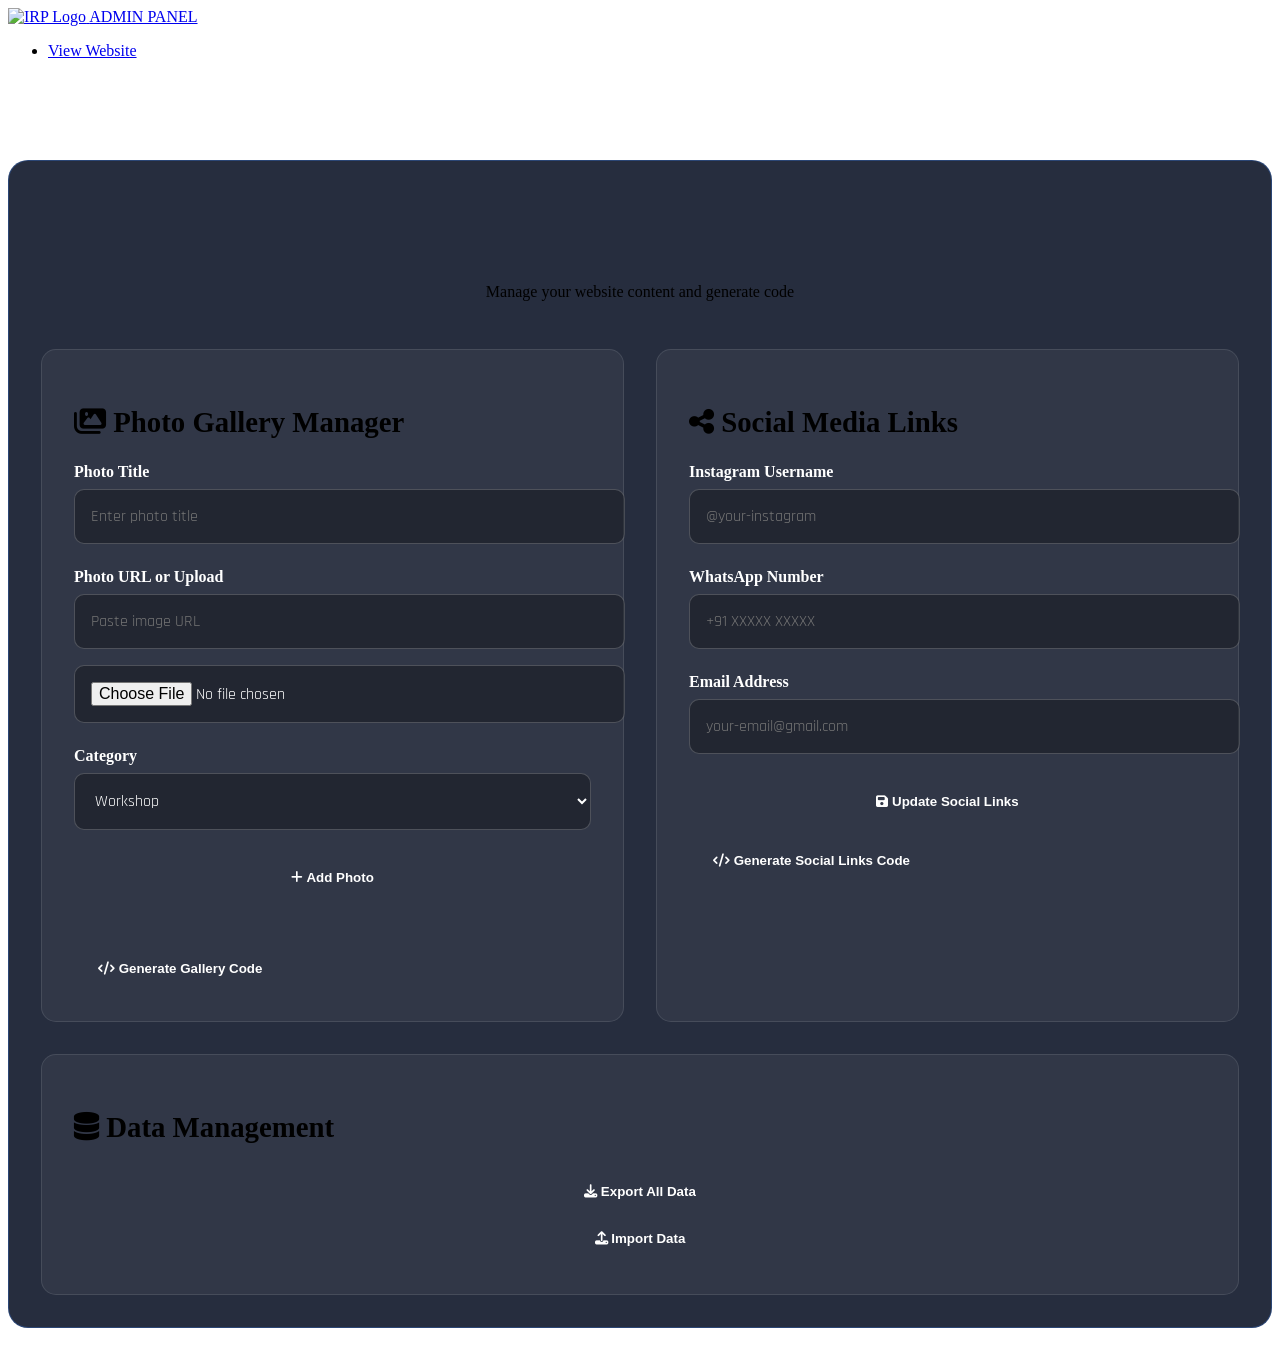
==== admin.html @ 3d692ead "Add files via upload" ====
<!DOCTYPE html>
<html lang="en">
<head>
    <meta charset="UTF-8">
    <meta name="viewport" content="width=device-width, initial-scale=1.0">
    <title>Admin Panel - Interstellar IRP</title>
    <link href="https://fonts.googleapis.com/css2?family=Orbitron:wght@400;700;900&family=Rajdhani:wght@300;400;600;700&display=swap" rel="stylesheet">
    <link rel="stylesheet" href="https://cdnjs.cloudflare.com/ajax/libs/font-awesome/6.4.0/css/all.min.css">
    <link rel="stylesheet" href="css/style.css">
    <style>
        .admin-container {
            max-width: 1400px;
            margin: 100px auto 2rem;
            padding: 2rem;
            background: rgba(15, 23, 42, 0.9);
            border-radius: 20px;
            border: 1px solid rgba(59, 130, 246, 0.3);
        }

        .admin-header {
            text-align: center;
            margin-bottom: 3rem;
        }

        .admin-header h1 {
            font-size: 2.5rem;
            background: linear-gradient(135deg, var(--secondary-blue), var(--accent-orange));
            -webkit-background-clip: text;
            -webkit-text-fill-color: transparent;
            margin-bottom: 1rem;
        }

        .admin-grid {
            display: grid;
            grid-template-columns: 1fr 1fr;
            gap: 2rem;
        }

        .admin-section {
            background: rgba(255,255,255,0.05);
            padding: 2rem;
            border-radius: 15px;
            border: 1px solid rgba(255,255,255,0.1);
        }

        .admin-section h2 {
            font-size: 1.8rem;
            margin-bottom: 1.5rem;
            color: var(--accent-orange);
        }

        .form-group {
            margin-bottom: 1.5rem;
        }

        .form-group label {
            display: block;
            margin-bottom: 0.5rem;
            color: white;
            font-weight: 600;
        }

        .form-group input,
        .form-group textarea,
        .form-group select {
            width: 100%;
            padding: 1rem;
            border: 1px solid rgba(255,255,255,0.2);
            border-radius: 10px;
            background: rgba(0,0,0,0.3);
            color: white;
            font-family: 'Rajdhani', sans-serif;
            font-size: 1rem;
        }

        .form-group input:focus,
        .form-group textarea:focus {
            outline: none;
            border-color: var(--accent-orange);
        }

        .btn-admin {
            padding: 1rem 2rem;
            background: linear-gradient(135deg, var(--accent-orange), var(--light-orange));
            color: white;
            border: none;
            border-radius: 10px;
            font-weight: 700;
            cursor: pointer;
            transition: all 0.3s;
            width: 100%;
        }

        .btn-admin:hover {
            transform: translateY(-3px);
            box-shadow: 0 10px 30px rgba(249, 115, 22, 0.5);
        }

        .code-output {
            background: #000;
            padding: 1.5rem;
            border-radius: 10px;
            border: 1px solid var(--secondary-blue);
            margin-top: 1rem;
            max-height: 400px;
            overflow-y: auto;
        }

        .code-output pre {
            color: #00ff00;
            font-family: 'Courier New', monospace;
            font-size: 0.9rem;
            white-space: pre-wrap;
            word-wrap: break-word;
        }

        .copy-btn {
            background: var(--secondary-blue);
            color: white;
            border: none;
            padding: 0.8rem 1.5rem;
            border-radius: 8px;
            cursor: pointer;
            margin-top: 1rem;
            font-weight: 700;
            transition: all 0.3s;
        }

        .copy-btn:hover {
            background: var(--primary-blue);
        }

        .photo-preview {
            display: grid;
            grid-template-columns: repeat(auto-fill, minmax(150px, 1fr));
            gap: 1rem;
            margin-top: 1rem;
        }

        .photo-item {
            position: relative;
            border-radius: 10px;
            overflow: hidden;
            border: 2px solid var(--secondary-blue);
        }

        .photo-item img {
            width: 100%;
            height: 150px;
            object-fit: cover;
        }

        .photo-item .delete-btn {
            position: absolute;
            top: 5px;
            right: 5px;
            background: red;
            color: white;
            border: none;
            width: 30px;
            height: 30px;
            border-radius: 50%;
            cursor: pointer;
        }

        .success-message {
            background: rgba(16, 185, 129, 0.2);
            border: 1px solid #10b981;
            color: #10b981;
            padding: 1rem;
            border-radius: 10px;
            margin-top: 1rem;
            display: none;
        }

        @media (max-width: 968px) {
            .admin-grid {
                grid-template-columns: 1fr;
            }
        }
    </style>
</head>
<body>
    <nav>
        <div class="nav-container">
            <a href="index.html" class="logo">
                <img src="images/logo.png" alt="IRP Logo">
                <span class="logo-text">ADMIN PANEL</span>
            </a>
            <ul class="nav-links">
                <li><a href="index.html">View Website</a></li>
            </ul>
        </div>
    </nav>

    <div class="admin-container">
        <div class="admin-header">
            <h1><i class="fas fa-cog"></i> Admin Control Panel</h1>
            <p>Manage your website content and generate code</p>
        </div>

        <div class="admin-grid">
            <!-- Photo Upload Section -->
            <div class="admin-section">
                <h2><i class="fas fa-images"></i> Photo Gallery Manager</h2>
                
                <div class="form-group">
                    <label>Photo Title</label>
                    <input type="text" id="photo-title" placeholder="Enter photo title">
                </div>

                <div class="form-group">
                    <label>Photo URL or Upload</label>
                    <input type="text" id="photo-url" placeholder="Paste image URL">
                    <input type="file" id="photo-file" accept="image/*" style="margin-top: 1rem;">
                </div>

                <div class="form-group">
                    <label>Category</label>
                    <select id="photo-category">
                        <option value="workshop">Workshop</option>
                        <option value="event">Event</option>
                        <option value="lab">Lab</option>
                        <option value="team">Team</option>
                    </select>
                </div>

                <button class="btn-admin" onclick="addPhoto()">
                    <i class="fas fa-plus"></i> Add Photo
                </button>

                <div class="photo-preview" id="photo-preview"></div>

                <button class="copy-btn" onclick="generateGalleryCode()" style="margin-top: 2rem;">
                    <i class="fas fa-code"></i> Generate Gallery Code
                </button>

                <div class="code-output" id="gallery-code-output" style="display: none;">
                    <pre id="gallery-code"></pre>
                </div>

                <button class="copy-btn" onclick="copyCode('gallery-code')" id="copy-gallery-btn" style="display: none;">
                    <i class="fas fa-copy"></i> Copy Code
                </button>

                <div class="success-message" id="gallery-success">
                    ✓ Code copied to clipboard!
                </div>
            </div>

            <!-- Social Media Links Section -->
            <div class="admin-section">
                <h2><i class="fas fa-share-alt"></i> Social Media Links</h2>

                <div class="form-group">
                    <label>Instagram Username</label>
                    <input type="text" id="instagram-username" placeholder="@your-instagram">
                </div>

                <div class="form-group">
                    <label>WhatsApp Number</label>
                    <input type="text" id="whatsapp-number" placeholder="+91 XXXXX XXXXX">
                </div>

                <div class="form-group">
                    <label>Email Address</label>
                    <input type="email" id="email-address" placeholder="your-email@gmail.com">
                </div>

                <button class="btn-admin" onclick="updateSocialLinks()">
                    <i class="fas fa-save"></i> Update Social Links
                </button>

                <button class="copy-btn" onclick="generateSocialCode()" style="margin-top: 1rem;">
                    <i class="fas fa-code"></i> Generate Social Links Code
                </button>

                <div class="code-output" id="social-code-output" style="display: none;">
                    <pre id="social-code"></pre>
                </div>

                <button class="copy-btn" onclick="copyCode('social-code')" id="copy-social-btn" style="display: none;">
                    <i class="fas fa-copy"></i> Copy Code
                </button>

                <div class="success-message" id="social-success">
                    ✓ Code copied to clipboard!
                </div>
            </div>

            <!-- Export/Import Section -->
            <div class="admin-section" style="grid-column: 1 / -1;">
                <h2><i class="fas fa-database"></i> Data Management</h2>

                <button class="btn-admin" onclick="exportAllData()" style="margin-right: 1rem;">
                    <i class="fas fa-download"></i> Export All Data
                </button>

                <button class="btn-admin" onclick="document.getElementById('import-file').click()">
                    <i class="fas fa-upload"></i> Import Data
                </button>
                <input type="file" id="import-file" accept=".json" style="display: none;" onchange="importData(event)">

                <div class="code-output" id="export-output" style="display: none;">
                    <pre id="export-code"></pre>
                </div>

                <button class="copy-btn" onclick="copyCode('export-code')" id="copy-export-btn" style="display: none;">
                    <i class="fas fa-copy"></i> Copy Export Code
                </button>
            </div>
        </div>
    </div>

    <script src="js/admin.js"></script>
</body>
</html>
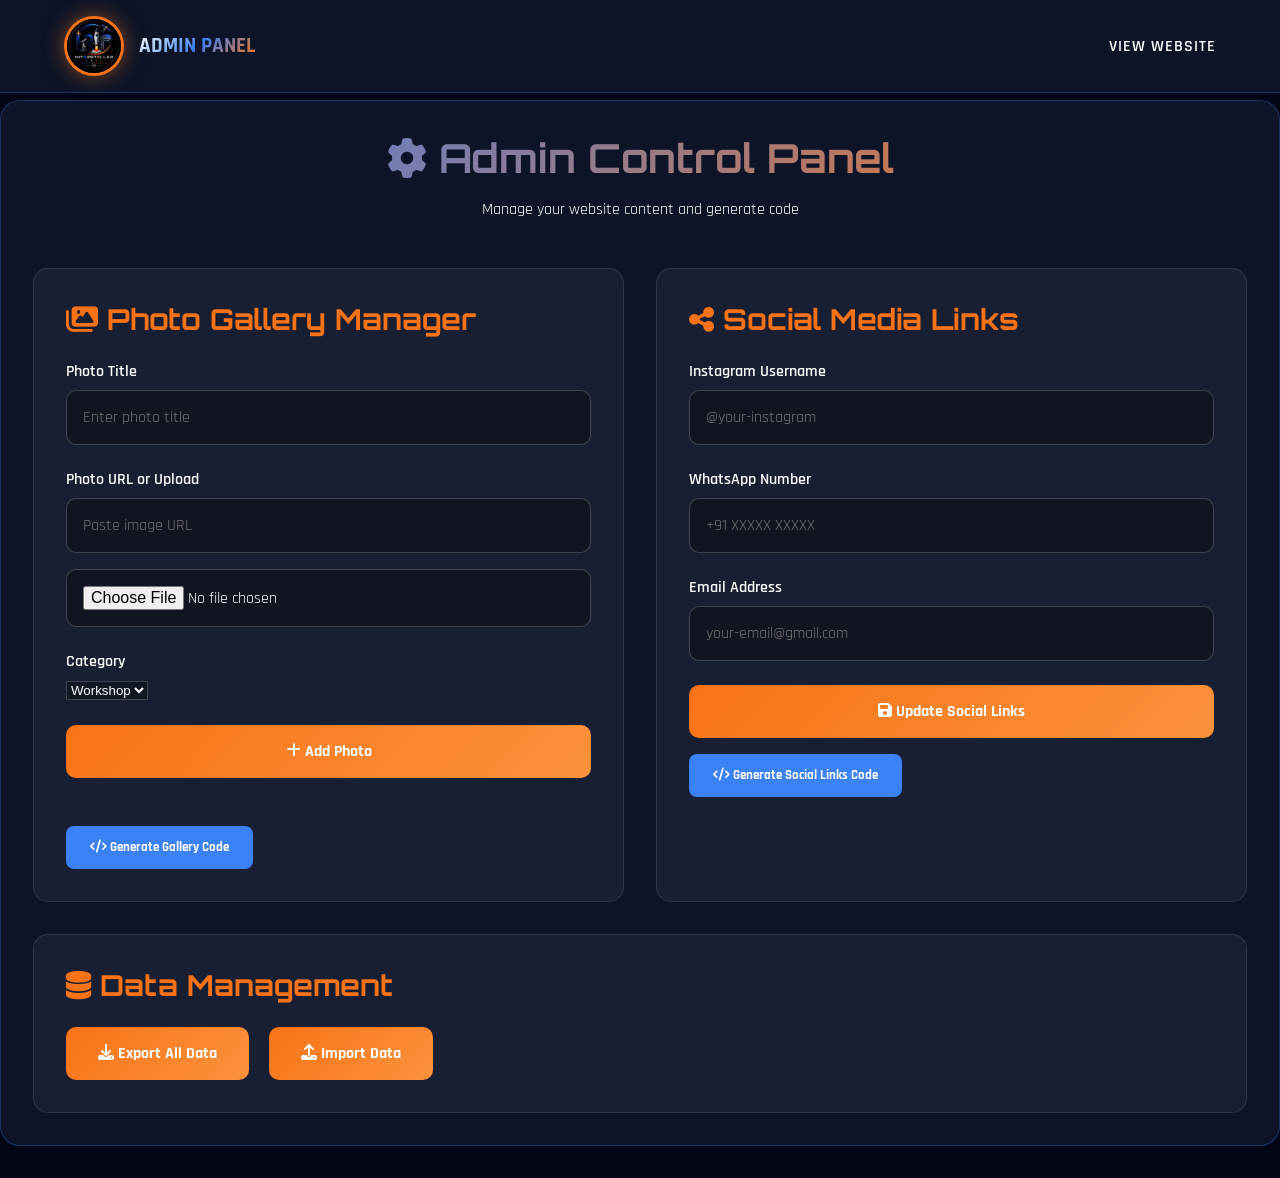
==== commit ea9fb9e2: "Update admin.html" ====
--- a/admin.html
+++ b/admin.html
@@ -6,7 +6,7 @@
     <title>Admin Panel - Interstellar IRP</title>
     <link href="https://fonts.googleapis.com/css2?family=Orbitron:wght@400;700;900&family=Rajdhani:wght@300;400;600;700&display=swap" rel="stylesheet">
     <link rel="stylesheet" href="https://cdnjs.cloudflare.com/ajax/libs/font-awesome/6.4.0/css/all.min.css">
-    <link rel="stylesheet" href="css/style.css">
+    <link rel="stylesheet" href="style.css">
     <style>
         .admin-container {
             max-width: 1400px;
@@ -49,34 +49,15 @@
             color: var(--accent-orange);
         }
 
-        .form-group {
-            margin-bottom: 1.5rem;
-        }
-
-        .form-group label {
-            display: block;
-            margin-bottom: 0.5rem;
-            color: white;
-            font-weight: 600;
-        }
-
-        .form-group input,
-        .form-group textarea,
-        .form-group select {
-            width: 100%;
-            padding: 1rem;
+        .admin-section .form-group label {
+            color: white;
+        }
+
+        .admin-section .form-group input,
+        .admin-section .form-group select {
+            background: rgba(0,0,0,0.3);
+            color: white;
             border: 1px solid rgba(255,255,255,0.2);
-            border-radius: 10px;
-            background: rgba(0,0,0,0.3);
-            color: white;
-            font-family: 'Rajdhani', sans-serif;
-            font-size: 1rem;
-        }
-
-        .form-group input:focus,
-        .form-group textarea:focus {
-            outline: none;
-            border-color: var(--accent-orange);
         }
 
         .btn-admin {
@@ -89,6 +70,8 @@
             cursor: pointer;
             transition: all 0.3s;
             width: 100%;
+            font-size: 1rem;
+            font-family: 'Rajdhani', sans-serif;
         }
 
         .btn-admin:hover {
@@ -104,6 +87,7 @@
             margin-top: 1rem;
             max-height: 400px;
             overflow-y: auto;
+            display: none;
         }
 
         .code-output pre {
@@ -124,6 +108,8 @@
             margin-top: 1rem;
             font-weight: 700;
             transition: all 0.3s;
+            display: none;
+            font-family: 'Rajdhani', sans-serif;
         }
 
         .copy-btn:hover {
@@ -184,7 +170,7 @@
     <nav>
         <div class="nav-container">
             <a href="index.html" class="logo">
-                <img src="images/logo.png" alt="IRP Logo">
+                <img src="logo.png.jpeg" alt="IRP Logo">
                 <span class="logo-text">ADMIN PANEL</span>
             </a>
             <ul class="nav-links">
@@ -212,7 +198,7 @@
                 <div class="form-group">
                     <label>Photo URL or Upload</label>
                     <input type="text" id="photo-url" placeholder="Paste image URL">
-                    <input type="file" id="photo-file" accept="image/*" style="margin-top: 1rem;">
+                    <input type="file" id="photo-file" accept="image/*" style="margin-top: 1rem; color: white;">
                 </div>
 
                 <div class="form-group">
@@ -231,15 +217,15 @@
 
                 <div class="photo-preview" id="photo-preview"></div>
 
-                <button class="copy-btn" onclick="generateGalleryCode()" style="margin-top: 2rem;">
+                <button class="copy-btn" onclick="generateGalleryCode()" style="margin-top: 2rem; display: inline-block;">
                     <i class="fas fa-code"></i> Generate Gallery Code
                 </button>
 
-                <div class="code-output" id="gallery-code-output" style="display: none;">
+                <div class="code-output" id="gallery-code-output">
                     <pre id="gallery-code"></pre>
                 </div>
 
-                <button class="copy-btn" onclick="copyCode('gallery-code')" id="copy-gallery-btn" style="display: none;">
+                <button class="copy-btn" onclick="copyCode('gallery-code')" id="copy-gallery-btn">
                     <i class="fas fa-copy"></i> Copy Code
                 </button>
 
@@ -271,15 +257,15 @@
                     <i class="fas fa-save"></i> Update Social Links
                 </button>
 
-                <button class="copy-btn" onclick="generateSocialCode()" style="margin-top: 1rem;">
+                <button class="copy-btn" onclick="generateSocialCode()" style="margin-top: 1rem; display: inline-block;">
                     <i class="fas fa-code"></i> Generate Social Links Code
                 </button>
 
-                <div class="code-output" id="social-code-output" style="display: none;">
+                <div class="code-output" id="social-code-output">
                     <pre id="social-code"></pre>
                 </div>
 
-                <button class="copy-btn" onclick="copyCode('social-code')" id="copy-social-btn" style="display: none;">
+                <button class="copy-btn" onclick="copyCode('social-code')" id="copy-social-btn">
                     <i class="fas fa-copy"></i> Copy Code
                 </button>
 
@@ -292,26 +278,26 @@
             <div class="admin-section" style="grid-column: 1 / -1;">
                 <h2><i class="fas fa-database"></i> Data Management</h2>
 
-                <button class="btn-admin" onclick="exportAllData()" style="margin-right: 1rem;">
+                <button class="btn-admin" onclick="exportAllData()" style="margin-right: 1rem; display: inline-block; width: auto;">
                     <i class="fas fa-download"></i> Export All Data
                 </button>
 
-                <button class="btn-admin" onclick="document.getElementById('import-file').click()">
+                <button class="btn-admin" onclick="document.getElementById('import-file').click()" style="display: inline-block; width: auto;">
                     <i class="fas fa-upload"></i> Import Data
                 </button>
                 <input type="file" id="import-file" accept=".json" style="display: none;" onchange="importData(event)">
 
-                <div class="code-output" id="export-output" style="display: none;">
+                <div class="code-output" id="export-output">
                     <pre id="export-code"></pre>
                 </div>
 
-                <button class="copy-btn" onclick="copyCode('export-code')" id="copy-export-btn" style="display: none;">
+                <button class="copy-btn" onclick="copyCode('export-code')" id="copy-export-btn">
                     <i class="fas fa-copy"></i> Copy Export Code
                 </button>
             </div>
         </div>
     </div>
 
-    <script src="js/admin.js"></script>
+    <script src="admin.js"></script>
 </body>
-</html>+</html>
--- a/style.css
+++ b/style.css
@@ -0,0 +1,656 @@
+* {
+    margin: 0;
+    padding: 0;
+    box-sizing: border-box;
+}
+
+:root {
+    --primary-blue: #1e3a8a;
+    --secondary-blue: #3b82f6;
+    --accent-orange: #f97316;
+    --light-orange: #fb923c;
+    --dark-bg: #0f172a;
+    --space-black: #020617;
+}
+
+body {
+    font-family: 'Rajdhani', sans-serif;
+    overflow-x: hidden;
+    background: var(--space-black);
+    color: white;
+}
+
+h1, h2, h3 {
+    font-family: 'Orbitron', sans-serif;
+}
+
+#canvas-container {
+    position: fixed;
+    top: 0;
+    left: 0;
+    width: 100%;
+    height: 100%;
+    z-index: -1;
+}
+
+nav {
+    position: fixed;
+    top: 0;
+    width: 100%;
+    background: rgba(15, 23, 42, 0.9);
+    backdrop-filter: blur(10px);
+    z-index: 1000;
+    padding: 1rem 5%;
+    border-bottom: 1px solid rgba(59, 130, 246, 0.3);
+}
+
+.nav-container {
+    max-width: 1400px;
+    margin: 0 auto;
+    display: flex;
+    justify-content: space-between;
+    align-items: center;
+}
+
+.logo {
+    display: flex;
+    align-items: center;
+    gap: 15px;
+    text-decoration: none;
+}
+
+.logo img {
+    width: 60px;
+    height: 60px;
+    border-radius: 50%;
+    border: 3px solid var(--accent-orange);
+    box-shadow: 0 0 20px rgba(249, 115, 22, 0.5);
+}
+
+.logo-text {
+    font-size: 1.3rem;
+    font-weight: 700;
+    background: linear-gradient(135deg, #fff, var(--secondary-blue), var(--accent-orange));
+    -webkit-background-clip: text;
+    -webkit-text-fill-color: transparent;
+}
+
+.nav-links {
+    display: flex;
+    gap: 2rem;
+    list-style: none;
+}
+
+.nav-links a {
+    color: white;
+    text-decoration: none;
+    font-weight: 600;
+    transition: all 0.3s;
+    text-transform: uppercase;
+    letter-spacing: 1px;
+}
+
+.nav-links a:hover {
+    color: var(--accent-orange);
+}
+
+.hero {
+    margin-top: 80px;
+    min-height: 100vh;
+    display: flex;
+    align-items: center;
+    justify-content: center;
+    padding: 2rem;
+}
+
+.hero-content {
+    text-align: center;
+    max-width: 1200px;
+}
+
+.hero-badge {
+    display: inline-flex;
+    align-items: center;
+    gap: 10px;
+    background: linear-gradient(135deg, var(--accent-orange), var(--light-orange));
+    padding: 0.7rem 2rem;
+    border-radius: 50px;
+    font-weight: 700;
+    margin-bottom: 2rem;
+    box-shadow: 0 0 30px rgba(249, 115, 22, 0.6);
+}
+
+.hero h1 {
+    font-size: clamp(2.5rem, 6vw, 5rem);
+    margin-bottom: 1.5rem;
+    text-transform: uppercase;
+    letter-spacing: 3px;
+    background: linear-gradient(135deg, #fff 0%, var(--secondary-blue) 50%, var(--accent-orange) 100%);
+    -webkit-background-clip: text;
+    -webkit-text-fill-color: transparent;
+}
+
+.hero-tagline {
+    font-size: 1.8rem;
+    color: #cbd5e1;
+    margin-bottom: 2rem;
+}
+
+.hero-description {
+    font-size: 1.3rem;
+    color: #94a3b8;
+    max-width: 900px;
+    margin: 0 auto 3rem;
+    line-height: 1.8;
+}
+
+.btn {
+    padding: 1.2rem 3rem;
+    border: none;
+    border-radius: 50px;
+    font-weight: 700;
+    font-size: 1.1rem;
+    cursor: pointer;
+    transition: all 0.3s;
+    text-decoration: none;
+    display: inline-flex;
+    align-items: center;
+    gap: 10px;
+    text-transform: uppercase;
+}
+
+.btn-primary {
+    background: linear-gradient(135deg, var(--accent-orange), var(--light-orange));
+    color: white;
+    box-shadow: 0 10px 40px rgba(249, 115, 22, 0.5);
+}
+
+.btn-primary:hover {
+    transform: translateY(-5px);
+    box-shadow: 0 20px 60px rgba(249, 115, 22, 0.7);
+}
+
+.btn-secondary {
+    background: transparent;
+    color: white;
+    border: 2px solid var(--secondary-blue);
+}
+
+.btn-secondary:hover {
+    background: var(--secondary-blue);
+    transform: translateY(-5px);
+}
+
+.stats {
+    background: rgba(15, 23, 42, 0.8);
+    backdrop-filter: blur(10px);
+    padding: 4rem 5%;
+    display: grid;
+    grid-template-columns: repeat(auto-fit, minmax(250px, 1fr));
+    gap: 2rem;
+    max-width: 1200px;
+    margin: -50px auto 0;
+    border-radius: 20px;
+    border: 1px solid rgba(59, 130, 246, 0.3);
+}
+
+.stat-item {
+    text-align: center;
+    padding: 2rem;
+}
+
+.stat-number {
+    font-size: 3.5rem;
+    font-weight: 900;
+    background: linear-gradient(135deg, var(--secondary-blue), var(--accent-orange));
+    -webkit-background-clip: text;
+    -webkit-text-fill-color: transparent;
+    display: block;
+}
+
+.stat-label {
+    color: #cbd5e1;
+    font-size: 1.2rem;
+    margin-top: 0.5rem;
+    text-transform: uppercase;
+}
+
+.section {
+    padding: 8rem 5%;
+    max-width: 1400px;
+    margin: 0 auto;
+}
+
+.section-title {
+    text-align: center;
+    margin-bottom: 5rem;
+}
+
+.section-title h2 {
+    font-size: 3rem;
+    margin-bottom: 1rem;
+    background: linear-gradient(135deg, #fff, var(--secondary-blue));
+    -webkit-background-clip: text;
+    -webkit-text-fill-color: transparent;
+}
+
+.section-title p {
+    color: #94a3b8;
+    font-size: 1.3rem;
+}
+
+.about-grid {
+    display: grid;
+    grid-template-columns: 1fr 1fr;
+    gap: 5rem;
+    align-items: center;
+}
+
+.about-image-placeholder {
+    width: 100%;
+    height: 500px;
+    background: linear-gradient(135deg, var(--primary-blue), var(--secondary-blue));
+    display: flex;
+    align-items: center;
+    justify-content: center;
+    font-size: 8rem;
+    color: rgba(255,255,255,0.2);
+    border-radius: 20px;
+}
+
+.about-content h3 {
+    font-size: 2.5rem;
+    margin-bottom: 2rem;
+}
+
+.about-content p {
+    color: #cbd5e1;
+    font-size: 1.2rem;
+    line-height: 1.9;
+    margin-bottom: 2rem;
+}
+
+.features-list {
+    list-style: none;
+}
+
+.features-list li {
+    padding: 1rem 0;
+    color: white;
+    font-weight: 600;
+    display: flex;
+    align-items: center;
+    gap: 1.2rem;
+    font-size: 1.1rem;
+}
+
+.features-list i {
+    color: var(--accent-orange);
+    font-size: 1.5rem;
+}
+
+.programs {
+    background: linear-gradient(135deg, rgba(30, 58, 138, 0.3), rgba(15, 23, 42, 0.5));
+    border-radius: 30px;
+    border: 1px solid rgba(59, 130, 246, 0.2);
+}
+
+.programs-grid {
+    display: grid;
+    grid-template-columns: repeat(auto-fit, minmax(400px, 1fr));
+    gap: 3rem;
+}
+
+.program-card {
+    background: rgba(255,255,255,0.05);
+    backdrop-filter: blur(10px);
+    border: 1px solid rgba(255,255,255,0.1);
+    border-radius: 25px;
+    padding: 3rem 2.5rem;
+    transition: all 0.4s;
+}
+
+.program-card:hover {
+    transform: translateY(-15px);
+    box-shadow: 0 30px 80px rgba(59, 130, 246, 0.4);
+}
+
+.program-icon {
+    width: 90px;
+    height: 90px;
+    background: linear-gradient(135deg, var(--secondary-blue), var(--accent-orange));
+    border-radius: 50%;
+    display: flex;
+    align-items: center;
+    justify-content: center;
+    font-size: 3rem;
+    margin-bottom: 2rem;
+}
+
+.program-card h3 {
+    font-size: 2rem;
+    margin-bottom: 0.8rem;
+}
+
+.program-target {
+    color: var(--accent-orange);
+    font-weight: 700;
+    margin-bottom: 1.5rem;
+    display: block;
+}
+
+.program-topics {
+    list-style: none;
+    margin: 1.5rem 0;
+}
+
+.program-topics li {
+    padding: 0.5rem 0;
+    color: #cbd5e1;
+    display: flex;
+    align-items: center;
+    gap: 0.8rem;
+}
+
+.program-topics i {
+    color: var(--accent-orange);
+}
+
+.program-project {
+    background: rgba(249, 115, 22, 0.2);
+    padding: 1rem;
+    border-radius: 10px;
+    border-left: 4px solid var(--accent-orange);
+    margin-top: 1.5rem;
+}
+
+.program-project strong {
+    color: var(--accent-orange);
+    display: block;
+    margin-bottom: 0.5rem;
+}
+
+.gallery-grid {
+    display: grid;
+    grid-template-columns: repeat(auto-fill, minmax(300px, 1fr));
+    gap: 2rem;
+}
+
+.gallery-item {
+    position: relative;
+    border-radius: 15px;
+    overflow: hidden;
+    cursor: pointer;
+    transition: transform 0.3s;
+    border: 2px solid rgba(59, 130, 246, 0.3);
+}
+
+.gallery-item:hover {
+    transform: scale(1.05);
+    border-color: var(--accent-orange);
+}
+
+.gallery-item img {
+    width: 100%;
+    height: 300px;
+    object-fit: cover;
+}
+
+.gallery-overlay {
+    position: absolute;
+    bottom: 0;
+    left: 0;
+    right: 0;
+    background: linear-gradient(to top, rgba(0,0,0,0.9), transparent);
+    padding: 2rem 1rem 1rem;
+    transform: translateY(100%);
+    transition: transform 0.3s;
+}
+
+.gallery-item:hover .gallery-overlay {
+    transform: translateY(0);
+}
+
+.gallery-overlay h4 {
+    color: white;
+    margin-bottom: 0.5rem;
+}
+
+.gallery-overlay span {
+    color: var(--accent-orange);
+    font-size: 0.9rem;
+    text-transform: uppercase;
+}
+
+.lightbox {
+    display: none;
+    position: fixed;
+    z-index: 2000;
+    left: 0;
+    top: 0;
+    width: 100%;
+    height: 100%;
+    background: rgba(0,0,0,0.95);
+    justify-content: center;
+    align-items: center;
+}
+
+.lightbox-content {
+    max-width: 90%;
+    max-height: 90%;
+    border-radius: 10px;
+}
+
+.close-lightbox {
+    position: absolute;
+    top: 20px;
+    right: 40px;
+    color: white;
+    font-size: 40px;
+    cursor: pointer;
+}
+
+.partners-grid {
+    display: grid;
+    grid-template-columns: repeat(auto-fit, minmax(300px, 1fr));
+    gap: 2rem;
+}
+
+.partner-card {
+    background: rgba(255,255,255,0.05);
+    border-radius: 15px;
+    padding: 2rem;
+    text-align: center;
+    border: 1px solid rgba(255,255,255,0.1);
+    transition: all 0.3s;
+}
+
+.partner-card:hover {
+    transform: translateY(-10px);
+    border-color: var(--secondary-blue);
+}
+
+.partner-icon {
+    width: 100px;
+    height: 100px;
+    background: linear-gradient(135deg, var(--primary-blue), var(--secondary-blue));
+    border-radius: 50%;
+    display: flex;
+    align-items: center;
+    justify-content: center;
+    margin: 0 auto 1.5rem;
+    font-size: 3rem;
+}
+
+.partner-card h3 {
+    font-size: 1.5rem;
+    margin-bottom: 0.5rem;
+}
+
+.partner-card p {
+    color: #cbd5e1;
+    margin-bottom: 1rem;
+}
+
+.partner-type {
+    display: inline-block;
+    background: rgba(59, 130, 246, 0.2);
+    color: var(--secondary-blue);
+    padding: 0.3rem 1rem;
+    border-radius: 20px;
+    font-size: 0.85rem;
+    font-weight: 700;
+}
+
+.contact {
+    background: linear-gradient(135deg, var(--primary-blue), var(--dark-bg));
+}
+
+.contact-grid {
+    display: grid;
+    grid-template-columns: 1fr 1fr;
+    gap: 4rem;
+}
+
+.contact-info h3 {
+    font-size: 1.8rem;
+    margin-bottom: 1.5rem;
+}
+
+.contact-info p {
+    color: #cbd5e1;
+    line-height: 1.8;
+    margin-bottom: 2rem;
+}
+
+.contact-details {
+    list-style: none;
+}
+
+.contact-details li {
+    padding: 1rem 0;
+    display: flex;
+    align-items: center;
+    gap: 1rem;
+    color: #e2e8f0;
+}
+
+.contact-details i {
+    width: 50px;
+    height: 50px;
+    background: rgba(255,255,255,0.1);
+    border-radius: 50%;
+    display: flex;
+    align-items: center;
+    justify-content: center;
+    color: var(--accent-orange);
+    font-size: 1.5rem;
+}
+
+.contact-form {
+    background: rgba(255,255,255,0.05);
+    padding: 3rem;
+    border-radius: 20px;
+    border: 1px solid rgba(255,255,255,0.1);
+}
+
+.form-group {
+    margin-bottom: 1.5rem;
+}
+
+.form-group label {
+    display: block;
+    margin-bottom: 0.5rem;
+    color: #e2e8f0;
+    font-weight: 600;
+}
+
+.form-group input,
+.form-group textarea {
+    width: 100%;
+    padding: 1rem;
+    border: 1px solid rgba(255,255,255,0.2);
+    border-radius: 10px;
+    background: rgba(0,0,0,0.3);
+    color: white;
+    font-family: 'Rajdhani', sans-serif;
+    font-size: 1rem;
+}
+
+.form-group input:focus,
+.form-group textarea:focus {
+    outline: none;
+    border-color: var(--accent-orange);
+}
+
+.form-group textarea {
+    resize: vertical;
+    min-height: 120px;
+}
+
+footer {
+    background: var(--space-black);
+    padding: 3rem 5% 1rem;
+    text-align: center;
+    border-top: 1px solid rgba(59, 130, 246, 0.3);
+}
+
+.footer-logo {
+    font-size: 2rem;
+    font-weight: 900;
+    margin-bottom: 1rem;
+    background: linear-gradient(135deg, var(--secondary-blue), var(--accent-orange));
+    -webkit-background-clip: text;
+    -webkit-text-fill-color: transparent;
+}
+
+.footer-tagline {
+    color: #94a3b8;
+    margin-bottom: 2rem;
+}
+
+.social-links {
+    display: flex;
+    justify-content: center;
+    gap: 1rem;
+    margin-bottom: 2rem;
+}
+
+.social-links a {
+    width: 50px;
+    height: 50px;
+    background: rgba(255,255,255,0.1);
+    border-radius: 50%;
+    display: flex;
+    align-items: center;
+    justify-content: center;
+    color: white;
+    font-size: 1.5rem;
+    transition: all 0.3s;
+}
+
+.social-links a:hover {
+    background: var(--accent-orange);
+    transform: translateY(-5px);
+}
+
+.footer-bottom {
+    border-top: 1px solid rgba(255,255,255,0.1);
+    padding-top: 2rem;
+    color: #64748b;
+}
+
+@media (max-width: 968px) {
+    .nav-links {
+        display: none;
+    }
+    
+    .about-grid,
+    .contact-grid {
+        grid-template-columns: 1fr;
+    }
+    
+    .programs-grid {
+        grid-template-columns: 1fr;
+    }
+}
